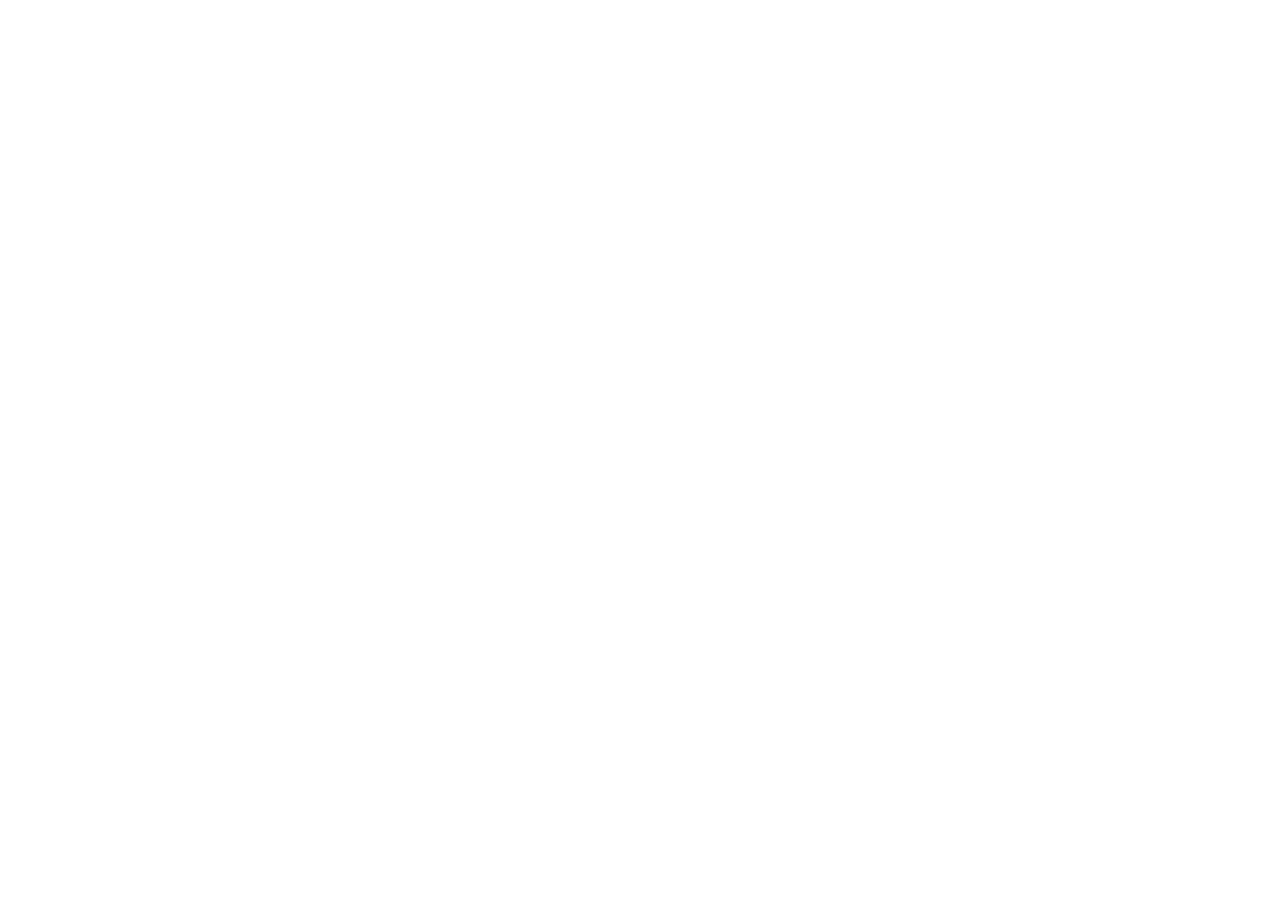
==== index.html @ e891ae08 "Create html files, stylesheet, store objects in app.js" ====
<!DOCTYPE html>
<html lang="en">
<head>
  <meta charset="UTF-8">
  <meta name="viewport" content="width=device-width, initial-scale=1.0">
  <meta http-equiv="X-UA-Compatible" content="ie=edge">
  <title>Document</title>
</head>
<body>
  
</body>
</html>
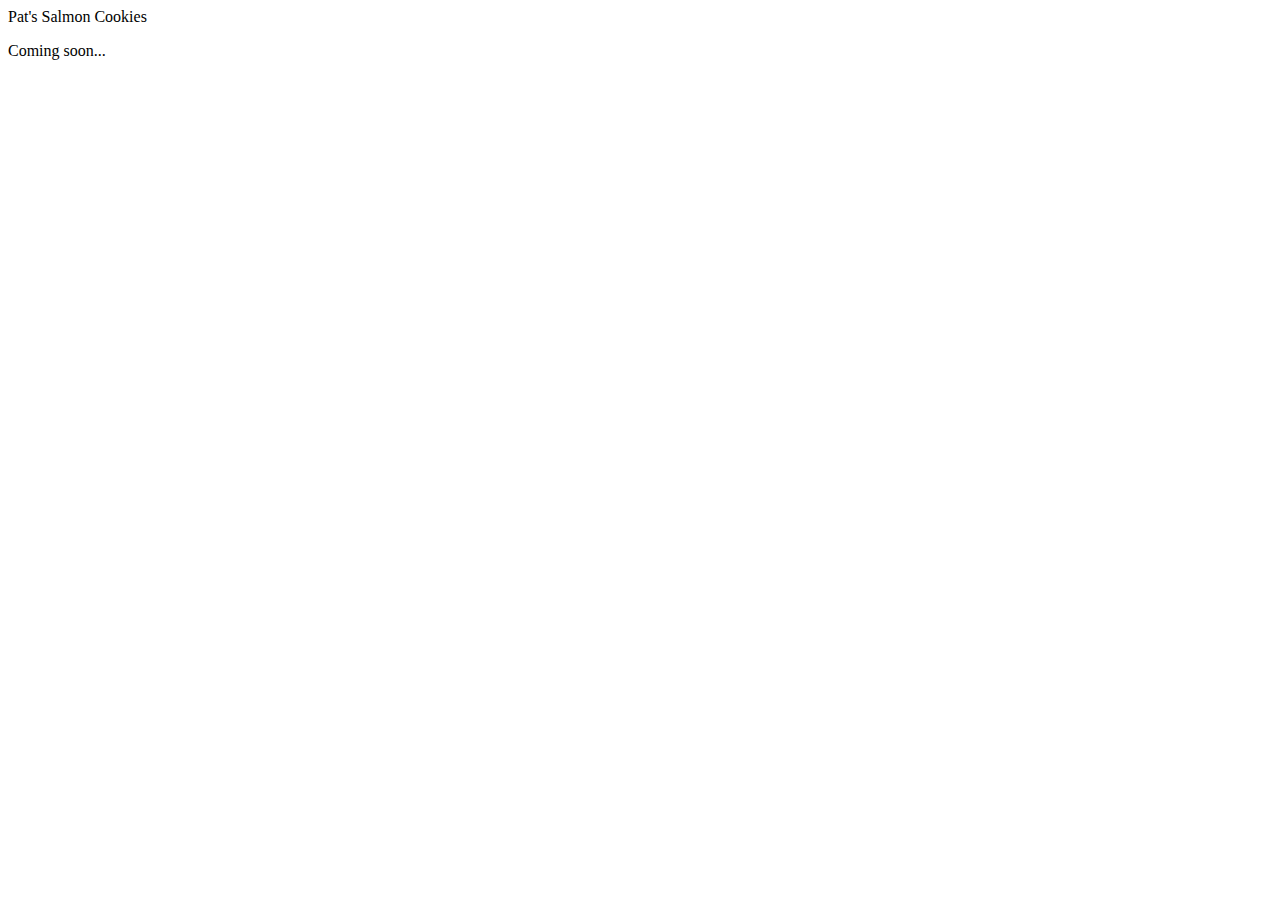
==== commit 747952d7: "Add coming soon to index" ====
--- a/index.html
+++ b/index.html
@@ -7,6 +7,11 @@
   <title>Document</title>
 </head>
 <body>
-  
+  <header>Pat's Salmon Cookies</header>
+  <main>
+    <div class="container">
+      <p>Coming soon...</p>
+    </div>
+  </main>
 </body>
 </html>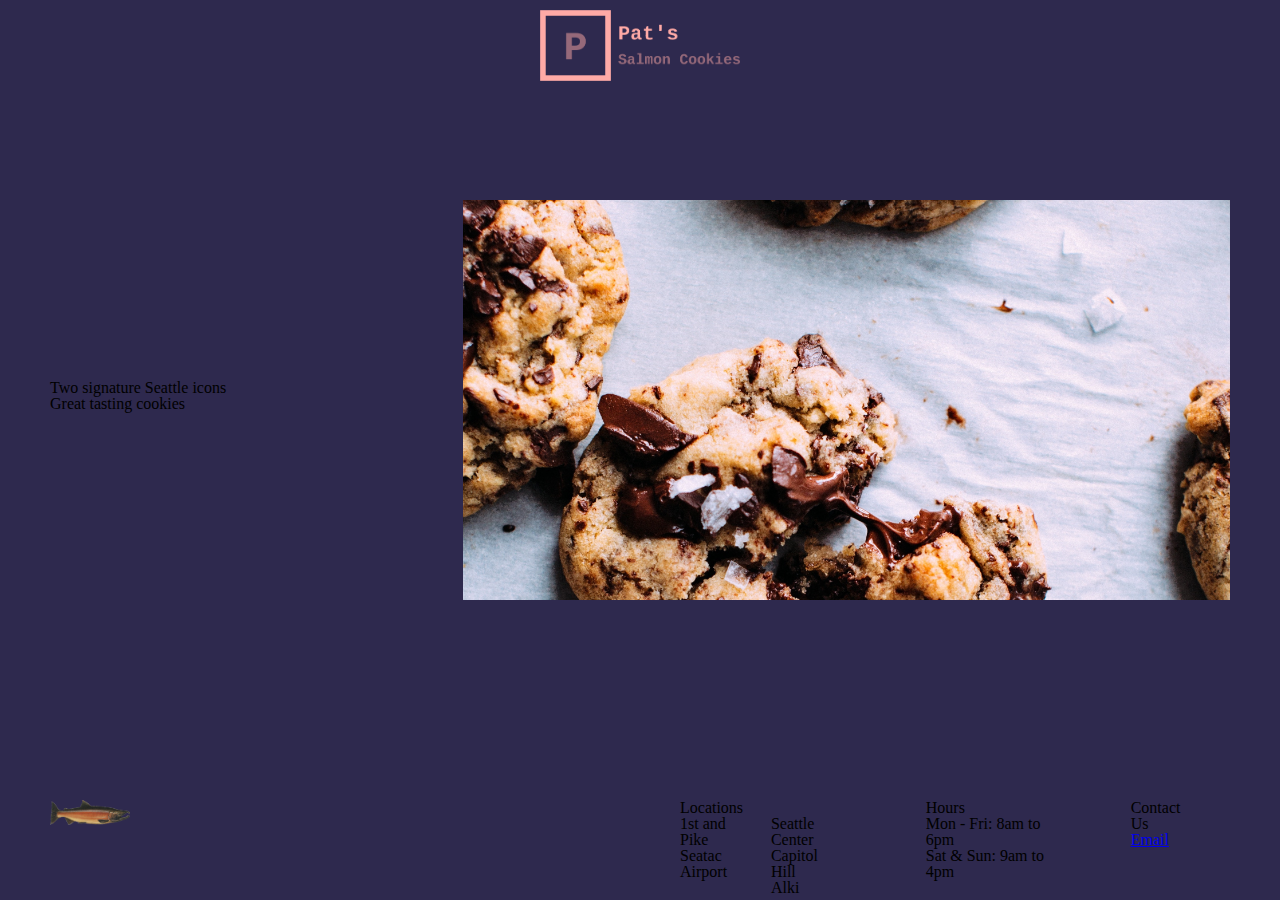
==== commit 0152e496: "Add reset, images, style index except fonts" ====
--- a/index.html
+++ b/index.html
@@ -1,17 +1,61 @@
 <!DOCTYPE html>
 <html lang="en">
+
 <head>
   <meta charset="UTF-8">
   <meta name="viewport" content="width=device-width, initial-scale=1.0">
   <meta http-equiv="X-UA-Compatible" content="ie=edge">
-  <title>Document</title>
+  <title>Lab 06: Salmon Cookies</title>
+  <link rel="stylesheet" href="css/style.css">
 </head>
+
 <body>
-  <header>Pat's Salmon Cookies</header>
+  <nav>
+    <div class="logo-link">
+      <a href="index.html">
+        <img src="img/logo.png" alt="Logo" />
+      </a>
+    </div>
+  </nav>
   <main>
-    <div class="container">
-      <p>Coming soon...</p>
+    <div id="hero-image"></div>
+    <section id="hero-content">
+      <h2>Two signature Seattle icons</h2>
+      <h1>Great tasting cookies</h1>
+    </section>
+  </main>
+  <footer>
+    <div class="salmon-link">
+      <a href="sales.html">
+        <img src="img/salmon.png" alt="Salmon" />
+      </a>
     </div>
-  </main>
+    <div class="footer-blocks">
+      <div class="footer-section">
+        <h3>Locations</h3>
+        <ul class="footer-list">
+          <li>1st and Pike</li>
+          <li>Seatac Airport</li>
+          <li>Seattle Center</li>
+          <li>Capitol Hill</li>
+          <li>Alki</li>
+        </ul>
+      </div>
+      <div class="footer-section">
+        <h3>Hours</h3>
+        <div class="hours">
+          <p>Mon - Fri: 8am to 6pm</p>
+          <p>Sat & Sun: 9am to 4pm</p>
+        </div>
+      </div>
+      <div class="footer-section">
+        <h3>Contact Us</h3>
+        <div class="contact">
+          <a href="mailto:cookiemonger@patssalmoncookies.co">Email</a>
+        </div>
+      </div>
+    </div>
+  </footer>
 </body>
+
 </html>--- a/css/style.css
+++ b/css/style.css
@@ -0,0 +1,81 @@
+@import 'reset.css';
+
+* {
+  box-sizing: border-box;
+}
+
+img {
+  max-width: 100%;
+  height: auto;
+}
+
+body {
+  background-color: #2E294E;
+  width: 100%;
+  height: 100%;
+}
+
+nav {
+  width: 100%;
+  height: 100px;
+  margin: 0 auto;
+  display: flex;
+  flex-flow: row nowrap;
+  justify-content: center;
+}
+
+.logo-link {
+  height: 71px;
+  width: 200px;
+  margin: 10px 0;
+}
+
+main {
+  margin: 0 50px;
+}
+
+#hero-content {
+  width: 50%;
+  position: relative;
+  top: -220px;
+}
+
+#hero-image {
+  width: 65%;
+  height: 400px;
+  background-image: url(/img/cookies.jpg);
+  background-size: cover;
+  background-repeat: no-repeat;
+  position: relative;
+  margin: 100px 0 0 auto;
+}
+
+footer {
+  height: 100px;
+  display: flex;
+  flex-flow: row nowrap;
+  justify-content: space-between;
+  position: absolute;
+  bottom: 0;
+  width: calc(100% - 100px);
+  margin: 0 50px;
+}
+
+.salmon-link {
+  width: 80px;
+  height: 25px;
+}
+
+.footer-blocks {
+  width: 50%;
+  display: flex;
+  flex-flow: row nowrap;
+}
+
+.footer-section {
+  margin: 0 40px;
+}
+
+.footer-list {
+  columns: 2;
+}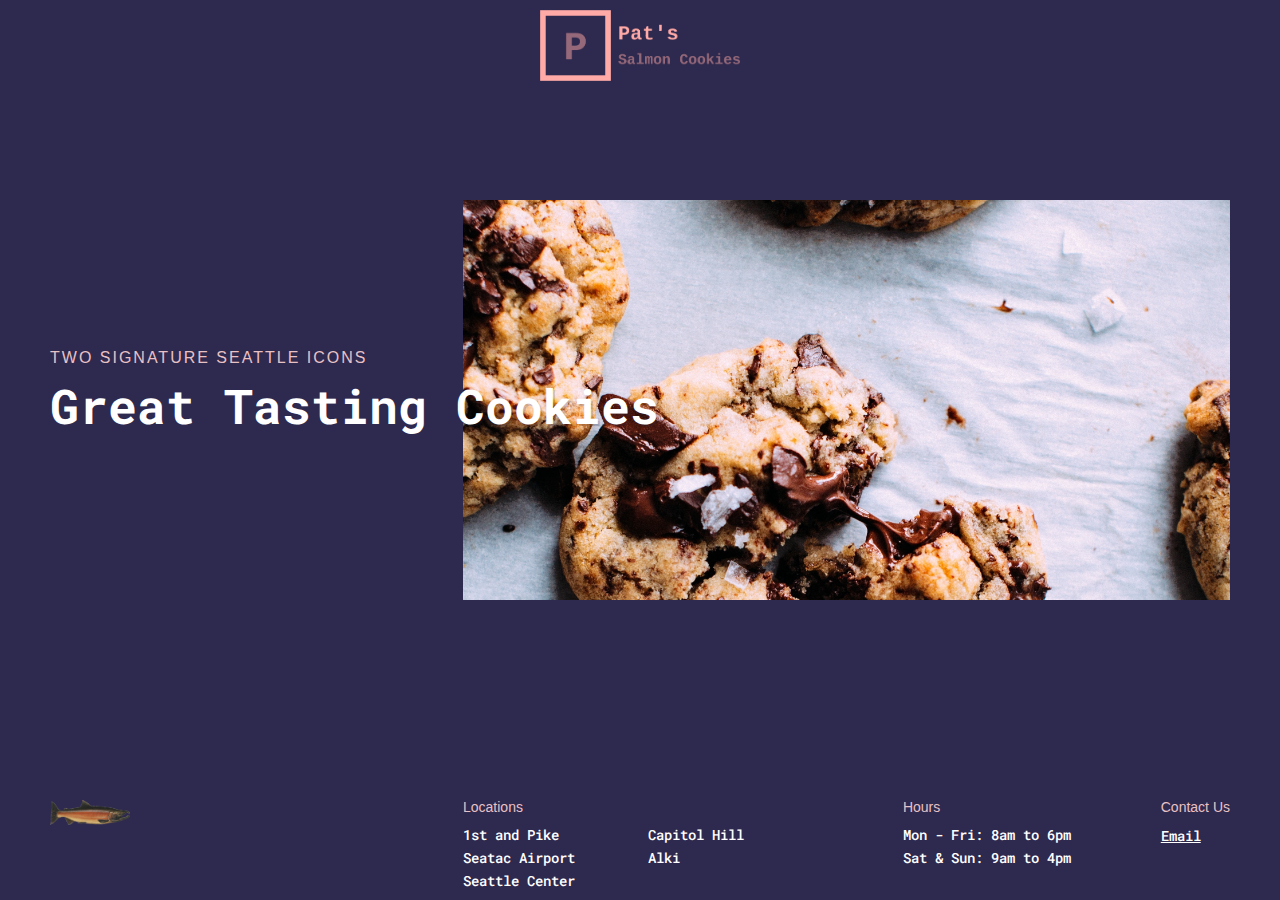
==== commit f43c1120: "Finish styles for index" ====
--- a/index.html
+++ b/index.html
@@ -6,6 +6,7 @@
   <meta name="viewport" content="width=device-width, initial-scale=1.0">
   <meta http-equiv="X-UA-Compatible" content="ie=edge">
   <title>Lab 06: Salmon Cookies</title>
+  <link href="https://fonts.googleapis.com/css?family=Roboto+Mono:500,700" rel="stylesheet">
   <link rel="stylesheet" href="css/style.css">
 </head>
 
@@ -31,7 +32,7 @@
       </a>
     </div>
     <div class="footer-blocks">
-      <div class="footer-section">
+      <div class="footer-section" id="locations">
         <h3>Locations</h3>
         <ul class="footer-list">
           <li>1st and Pike</li>
--- a/css/style.css
+++ b/css/style.css
@@ -35,9 +35,27 @@
 }
 
 #hero-content {
-  width: 50%;
+  width: 75%;
   position: relative;
-  top: -220px;
+  top: -250px;
+}
+
+h1 {
+  font-family: 'Roboto Mono', Georgia, 'Times New Roman', Times, serif;
+  color: #ffffff;
+  font-size: 3em;
+  font-weight: 700;
+  text-shadow: 2px 2px 0px rgba(46,41,78,.2);
+  text-transform: capitalize;
+}
+
+h2 {
+  color: #E8C1C5;
+  font-family: 'Lucida Sans', 'Lucida Sans Regular', 'Lucida Grande', 'Lucida Sans Unicode', Geneva, Verdana, sans-serif;
+  font-size: 1em;
+  text-transform: uppercase;
+  letter-spacing: 2px;
+  margin-bottom: 1em;
 }
 
 #hero-image {
@@ -67,15 +85,32 @@
 }
 
 .footer-blocks {
-  width: 50%;
+  width: 65%;
   display: flex;
   flex-flow: row nowrap;
+  justify-content: space-between;
 }
 
-.footer-section {
-  margin: 0 40px;
+#locations {
+  width: 350px;
+}
+
+.footer-section h3 {
+  color: #E8C1C5;
+  font-family: 'Lucida Sans', 'Lucida Sans Regular', 'Lucida Grande', 'Lucida Sans Unicode', Geneva, Verdana, sans-serif;
+  font-size: 0.875em;
+  margin-bottom: 1em;
+}
+
+.footer-section li, .footer-section p, .footer-section a {
+  color: #ffffff;
+  font-size: 0.875em;
+  font-family: 'Roboto Mono', Georgia, 'Times New Roman', Times, serif;
+  font-weight: 500;
+  margin-bottom: 0.625em;
 }
 
 .footer-list {
   columns: 2;
+  column-gap: 20px;
 }